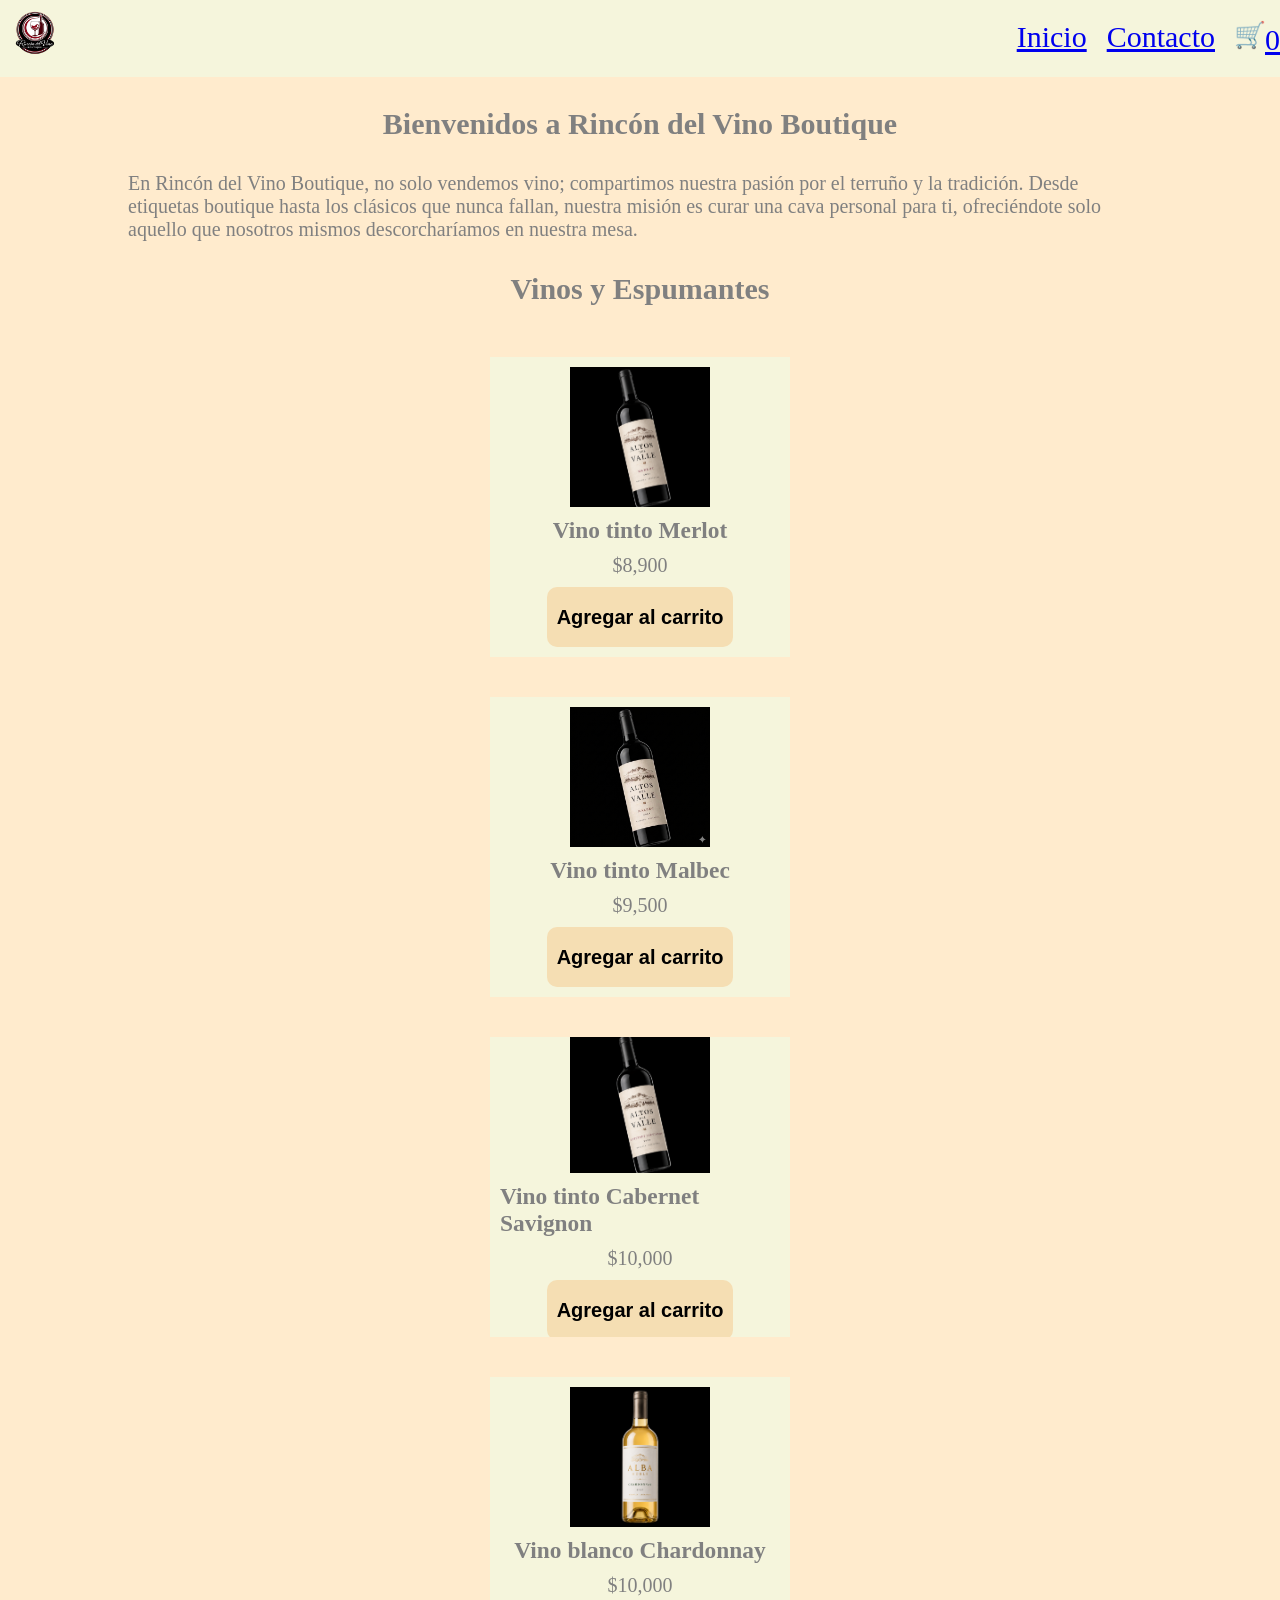
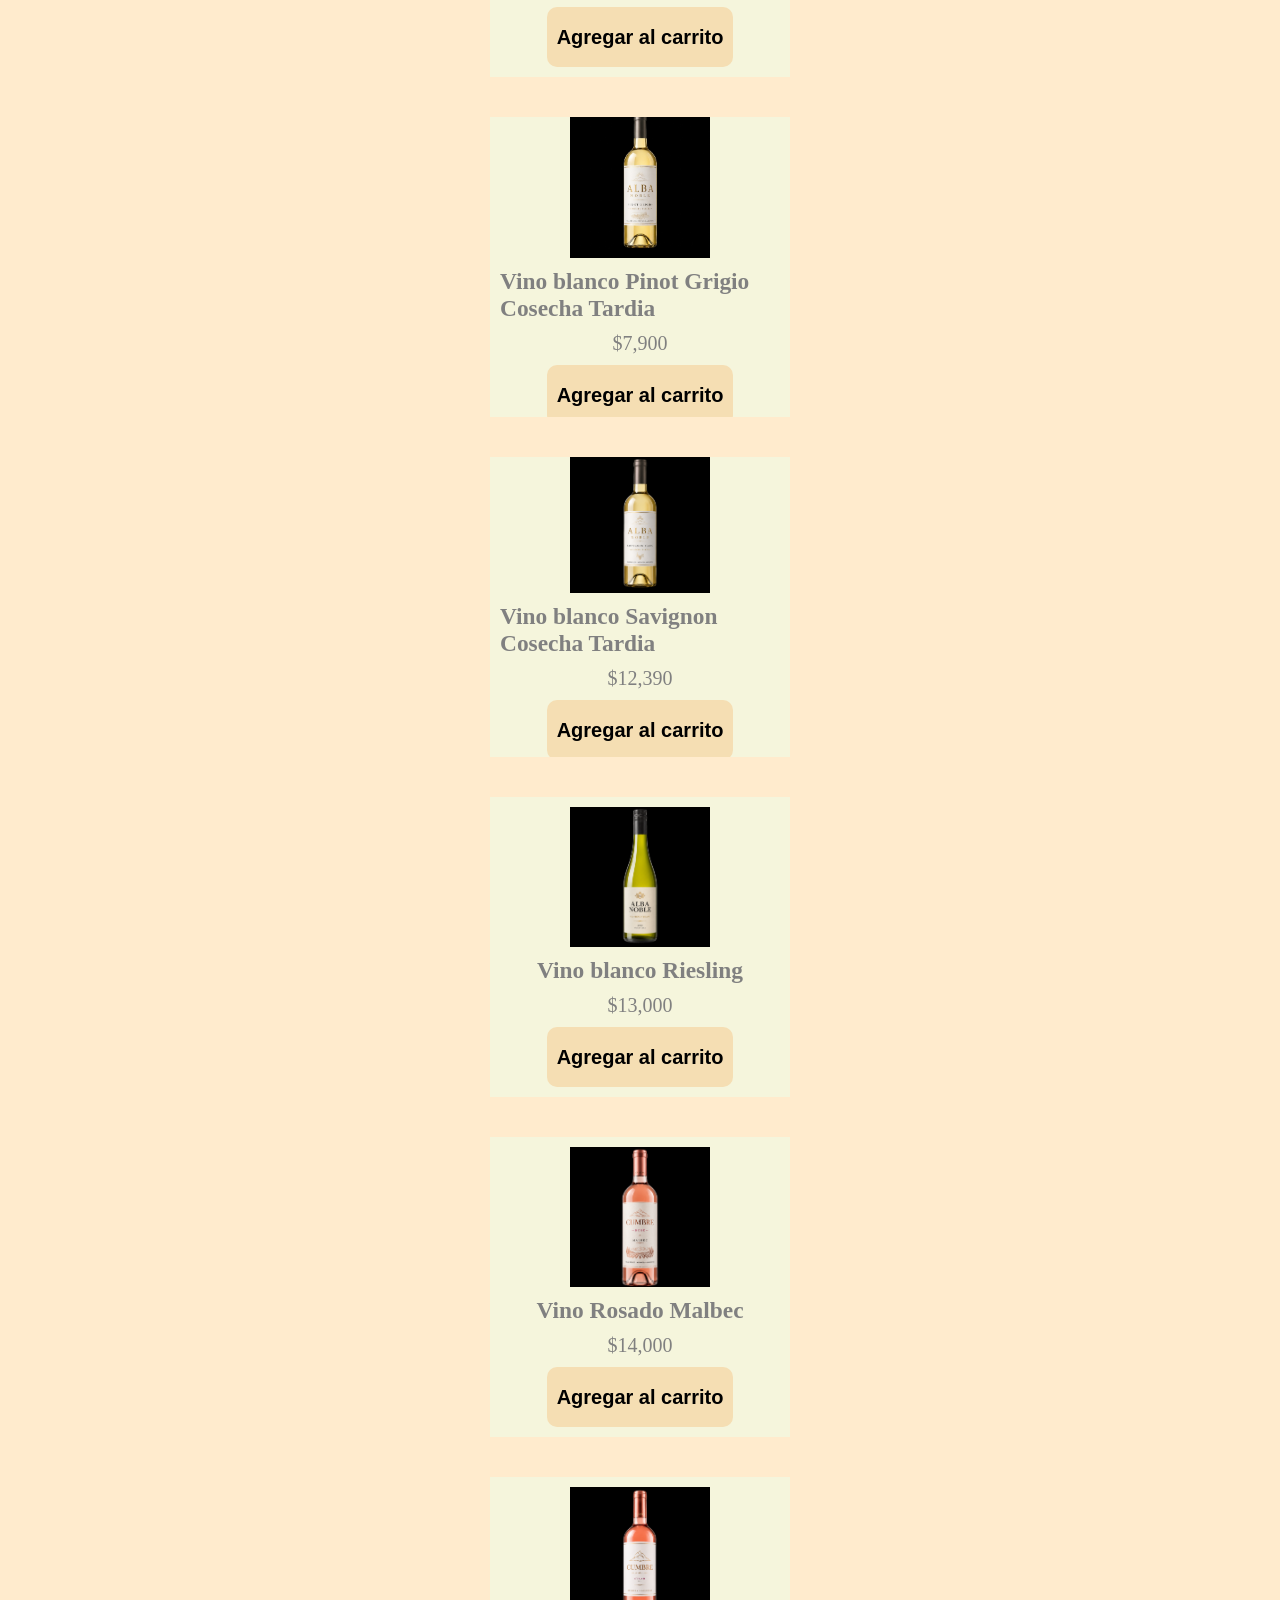
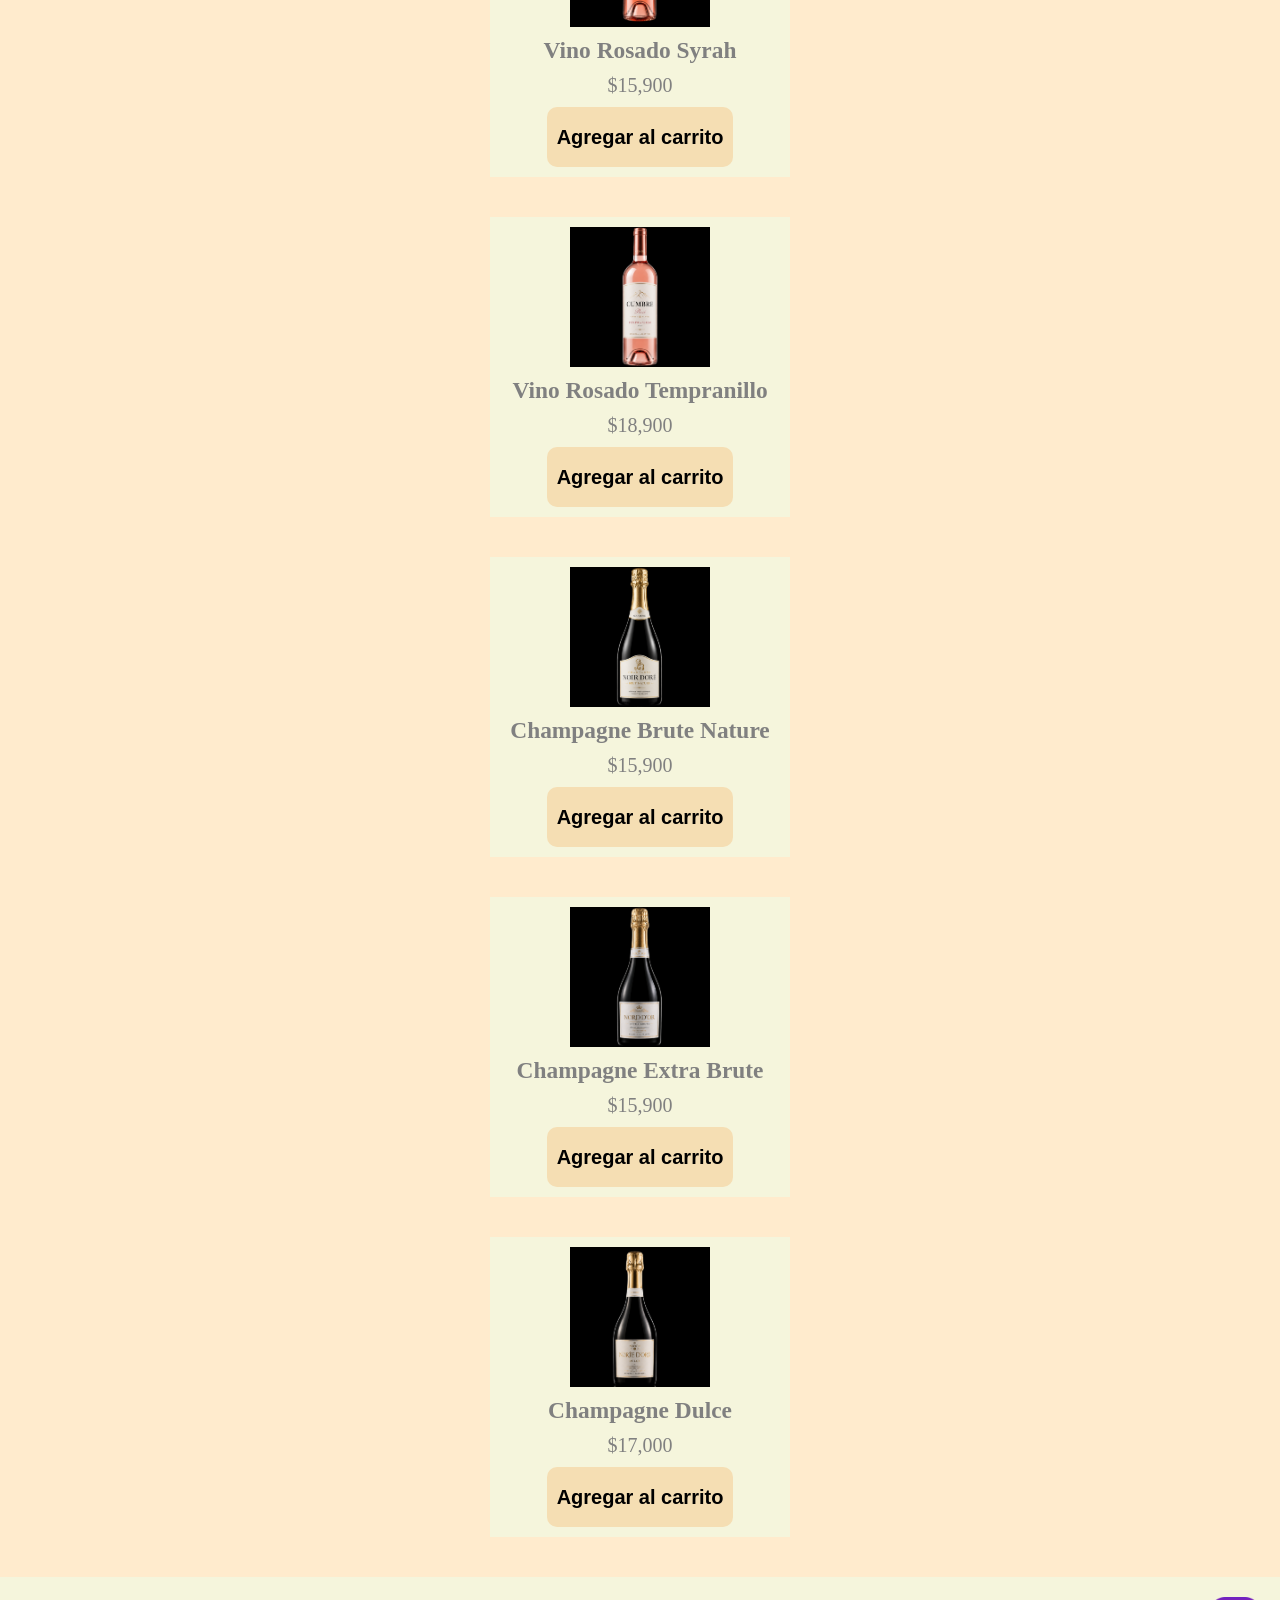
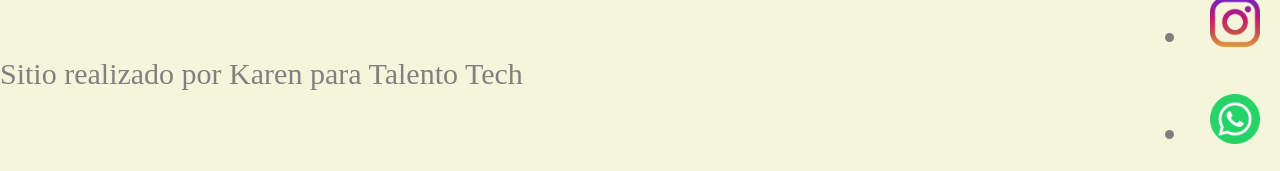
==== index.html @ 7bcacf27 "Primer commit - proyecto inicial" ====
<!doctype html>
<html lang="en">
  <head>
    <meta charset="UTF-8" />
    <meta name="viewport" content="width=device-width, initial-scale=1.0" />
    <link
      href="https://fonts.googleapis.com/css2?family=Poppins:wght@100;400;600;700;800&display=swap"
      rel="stylesheet"
    />
    <link rel="stylesheet" href="./css/styles.css" />

    <title>Document</title>
  </head>

  <body>
    <header>
      <div class="logo">
        <img src="./imagen4/logo1.png" alt="imagen del logo" width="70" height="70">
      </div>
      <nav class="header-nav">
        <ul>
          <li><a href="./index.html">Inicio</a></li>
          <li><a href="../pages/contacto.html">Contacto</a></li>
          <li>
            <a href="../pages/carrito.html" class="carrito-icono"><img src="./imagen4/72.png"  width="30" height="30"><span id="contador-carrito">0</span></a>
          </li>
        </ul>
      </nav>
    </header>

    <main>
      <h1 class="titulo-home text-secondary">Bienvenidos a Rincón del Vino Boutique</h1>
      <p>
        En Rincón del Vino Boutique, no solo vendemos vino; compartimos nuestra pasión por el terruño y la tradición. Desde etiquetas boutique hasta los clásicos que nunca fallan, nuestra misión es curar una cava personal para ti, ofreciéndote solo aquello que nosotros 
        mismos descorcharíamos en nuestra mesa.
      </p>

      <section>
        <h2 class="titulo-productos">Vinos y Espumantes</h2>

        <div id="contenedor-tarjetas" class="contenedor-tarjetas"></div>
        <!--Tarjetas-->
      </main>
  <footer>
      <p>Sitio realizado por Karen para Talento Tech</p>
      <nav>
        <ul class="footer-list">
          <li><img src="./imagen4/instagram.png" alt="logo de instagram" /></li>
          <li><img src="./imagen4/social.png" alt="logo de whatsapp" /></li>
        </ul>
      </nav>
    </footer>
    <script src="./js/index.js" type="module"></script>
  </body>
</html>
---- css/styles.css ----
* {
  margin: 0;
  padding: 0;
  box-sizing: border-box;
}

html {
  font-size: 62.5%;
}

body {
  font-family:
    "relaway",
    fira sans;
  font-size: 2rem;

  background: blanchedalmond;
  color: gray;
  display: flex;
  flex-direction: column;
  height: 100vh;
}
main {
  width: 80%;
  margin: auto;
  padding-bottom: 2rem;
  flex: 2;
  display: flex;
  flex-direction: column;
  align-items: center;
}
h1 {
  font-size: 3rem;
  font-weight: 800;
  line-height: 1.15;
  margin: 3rem 0;
}

h2 {
  font-size: 3rem;
  line-height: 1.2;
  text-align: center;
  margin: 3rem 0;
}

.btn {
  border: none;
  font-size: 2rem;
  font-weight: bold;
  line-height: 1.2;
  text-align: center;
  padding: 18px 10px;
  align-items: flex-start;
  border-radius: 1rem;
  color: black;
  background-color: wheat;
}

.btn-eliminar-carrito {
  background-color: wheat;
}
.btn-vaciar-carrito {
  background-color: #f7bb2b;
  color: #1d1a20;
}
.btn-vaciar-carrito:hover {
  background-color: wheat;
}

header,
footer {
  color: gray;
  align-items: center;
  align-self: center;
  background-color: beige;
  font-size: 3rem;

  width: 100%;
  display: flex;
  justify-content: space-between;
}

.div-logo {
  margin-left: 2rem;
  font-weight: bold;
}

.logo.header-nav ul li a {
  text-decoration: none;
  font-size: 3rem;
  background-color: beige;
  color: inherit;
  display: inline-block;

  padding: 2rem;
}

.header-nav ul {
  list-style: none;
  display: flex;
  gap: 2rem;
}

.footer-list img {
  width: 5rem;
  align-self: center;
}
.footer-list li {
  padding: 2rem;
}

.parrafo {
  width: 80%;
  text-align: center;
  font-size: 3rem;
  padding: 3rem;
}
.contenedor-tarjetas {
  flex-direction: column;
  border-radius: 1rem;
  overflow: hidden;
  display: flex;
  justify-content: center;
  align-items: flex-start;
  flex-wrap: wrap;

  gap: 2rem;
  padding-bottom: 2rem;
}

.card {
  background-color: beige;
  color: gray;
  margin-top: 2rem;
  font-size: 2rem;
  width: 30rem;
  display: flex;
  flex: 0 0 30rem;
  padding: 1rem;
  flex-direction: column;
  align-items: center;
  gap: 1rem;
  align-self: center;
  overflow: hidden;
  justify-content: center;
}

.card img {
  width: 50%;
  height: 150px;
  object-fit: cover;
}

.titulo-contacto {
  margin: 2rem 0;
}

.form-contacto {
  background-color: beige;
  color: gray;
  width: 100%;
  max-width: 50rem;
  font-size: 2 rem;
  padding: 3rem;

  border-radius: 1rem;
  box-shadow: 0 10px 30px rgba(0, 0, 0, 0.15);
}
.grupo-input,
.grupo-input textarea {
  display: flex;
  flex-direction: column;

  gap: 0.8rem;
  margin-bottom: 3rem;
}

.grupo-input textarea {
  min-height: 10rem;
  resize: vertical;
}

mensaje-carrito-vacio {
  font-size: 2.5rem;
  text-align: center;
  margin-top: 2rem;
}
.acciones-carrito {
  margin-top: 2rem;
}

@media (max-width: 600px) {
  .header,
  footer {
    flex-direction: column;
    gap: 1rem;
  }

  .header-nav,
  .div-logo {
    margin: 0;
  }
}
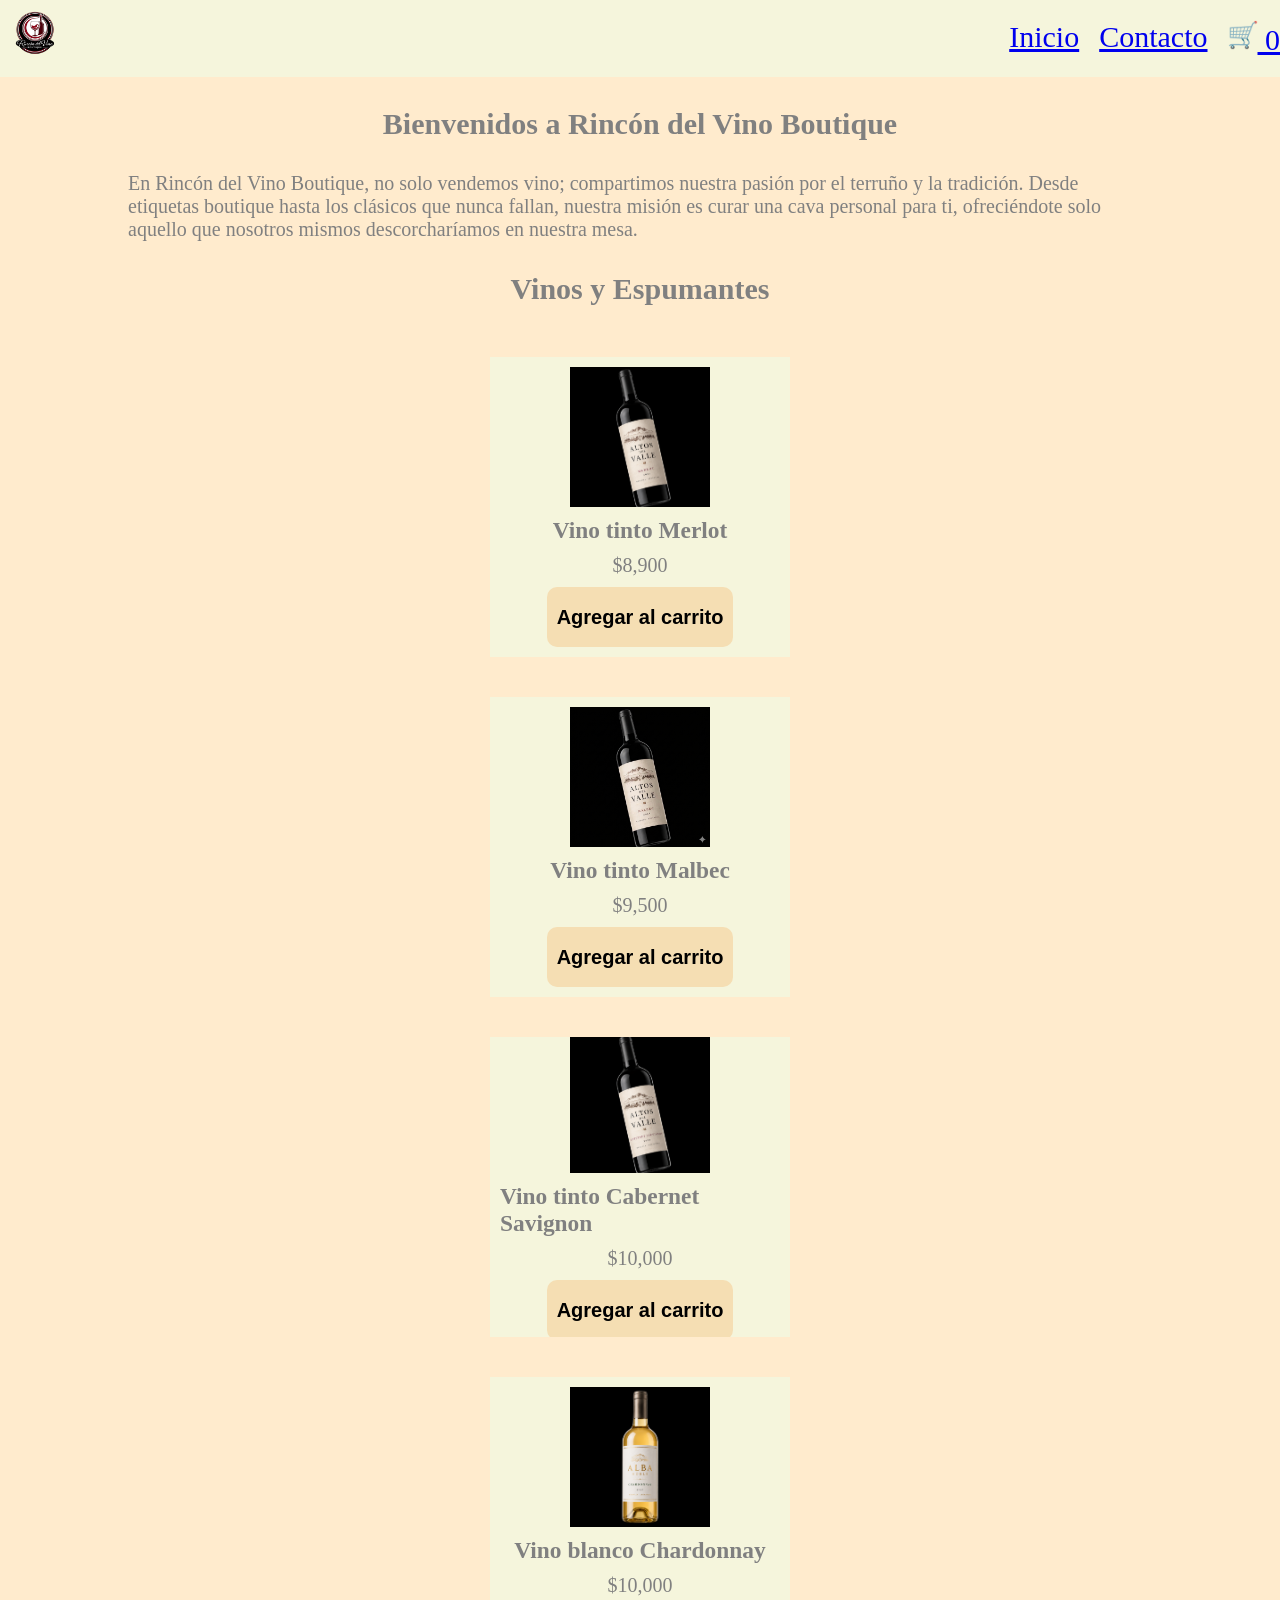
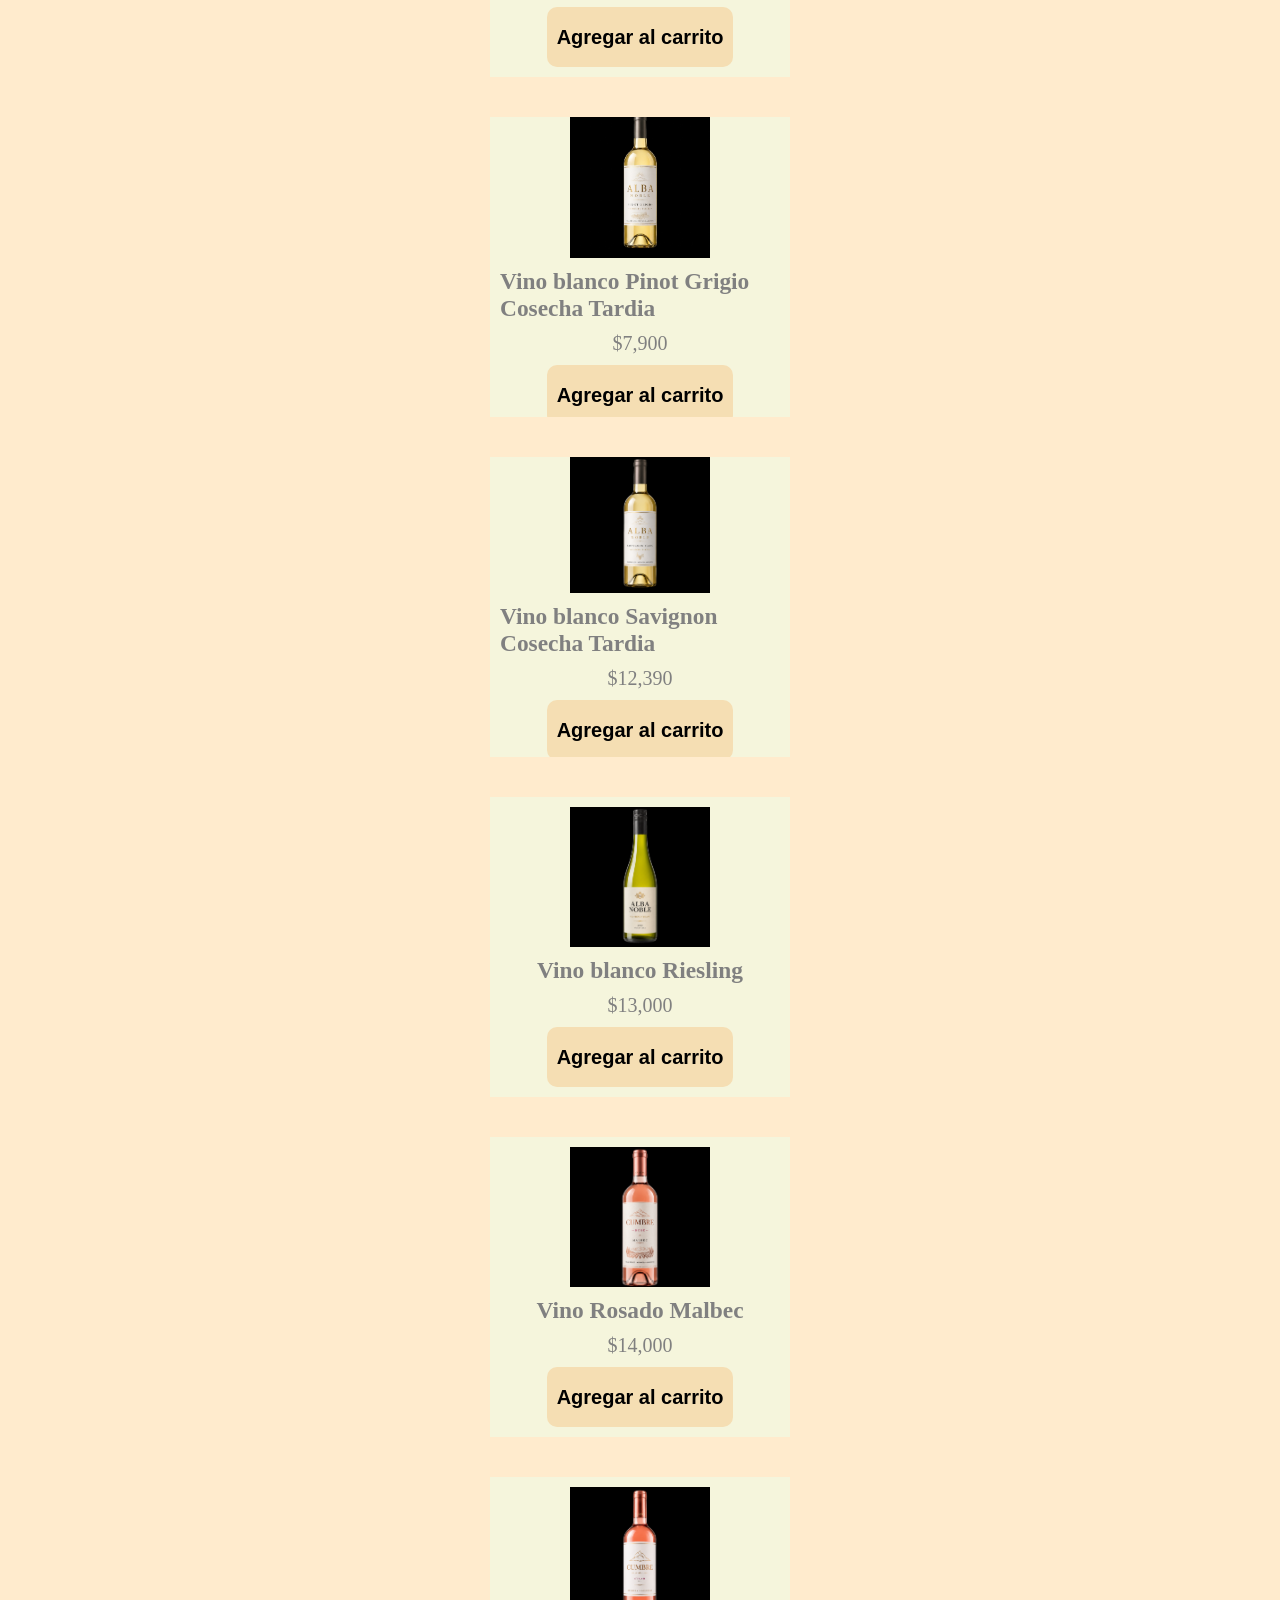
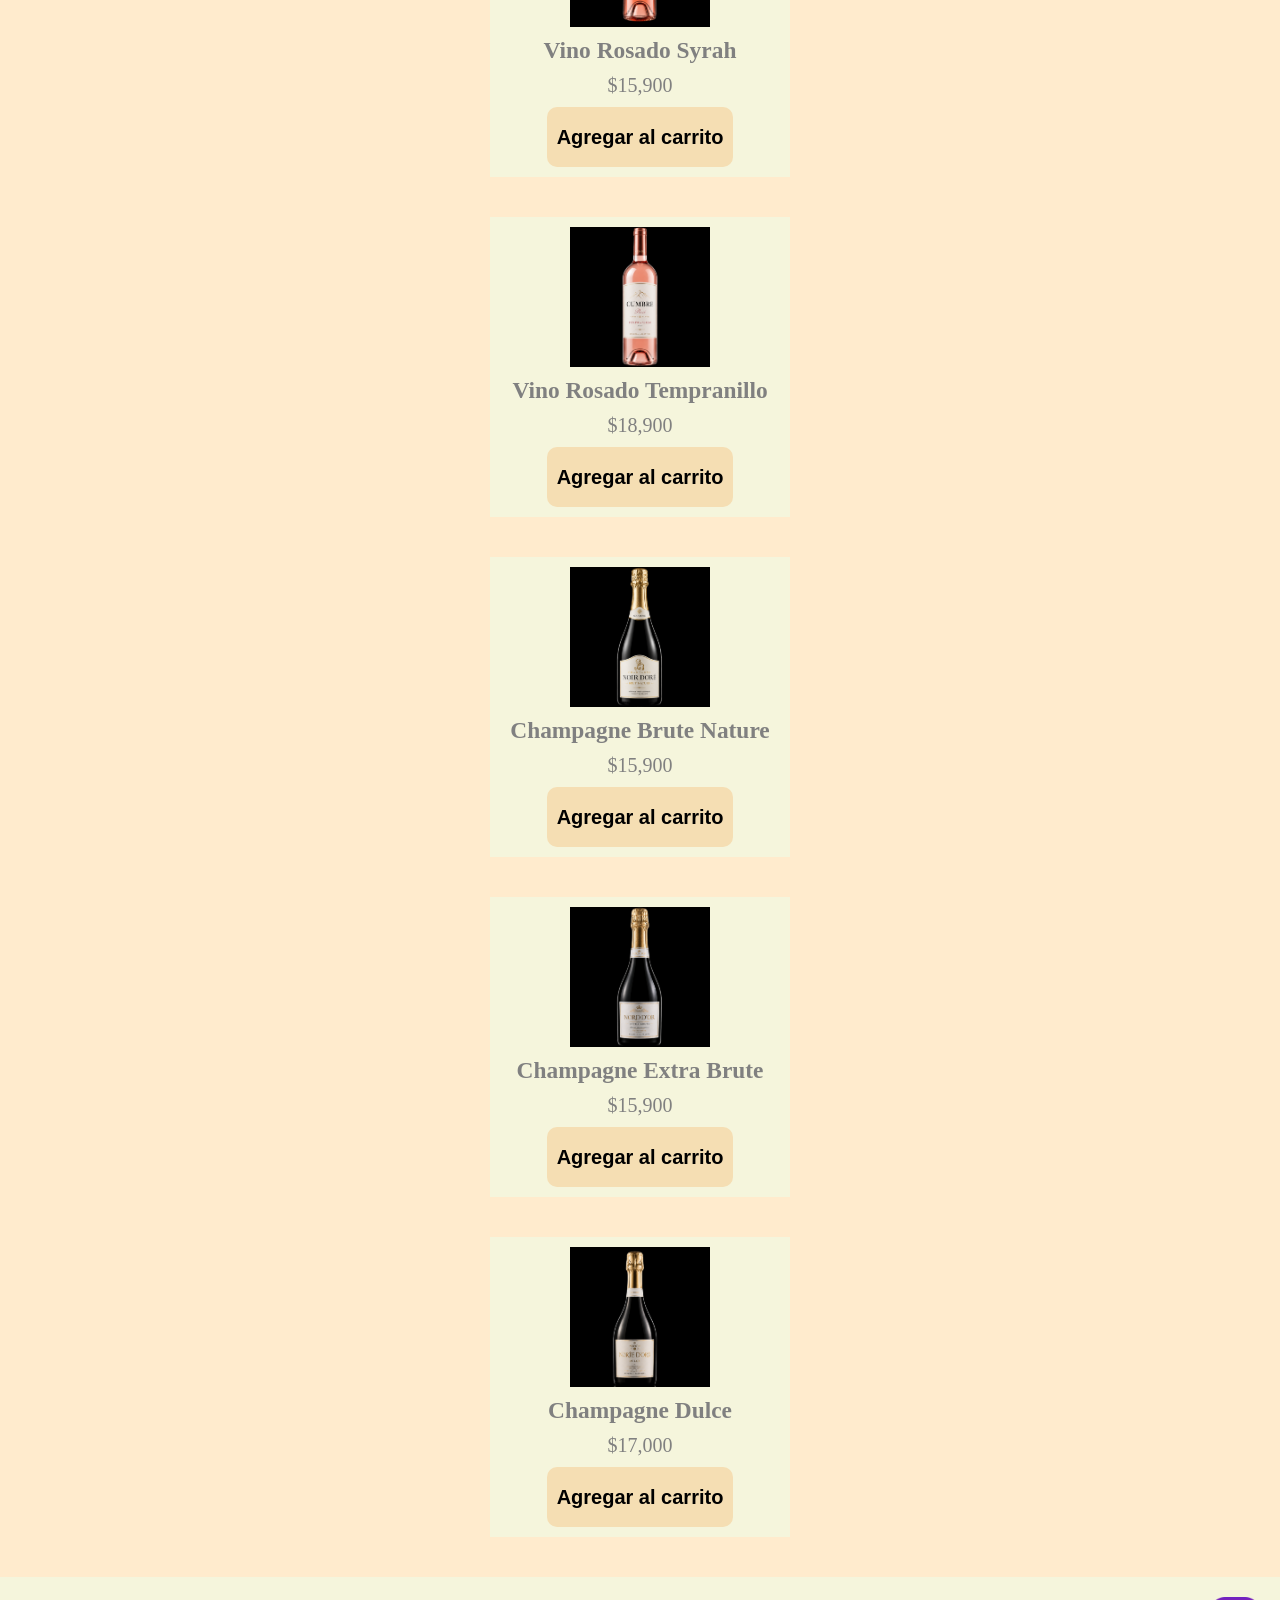
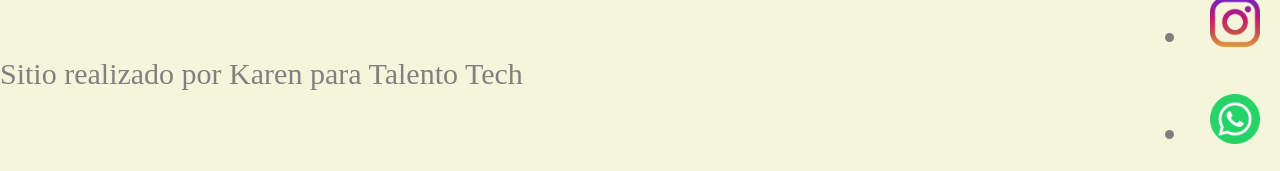
==== commit 6598c175: "~ ~ Actualización del carrito y páginas de contacto" ====
--- a/index.html
+++ b/index.html
@@ -13,16 +13,19 @@
   </head>
 
   <body>
-    <header>
+    <header class="header">
       <div class="logo">
         <img src="./imagen4/logo1.png" alt="imagen del logo" width="70" height="70">
       </div>
       <nav class="header-nav">
         <ul>
           <li><a href="./index.html">Inicio</a></li>
-          <li><a href="../pages/contacto.html">Contacto</a></li>
+          <li><a href="./pages/contacto.html">Contacto</a></li>
           <li>
-            <a href="../pages/carrito.html" class="carrito-icono"><img src="./imagen4/72.png"  width="30" height="30"><span id="contador-carrito">0</span></a>
+            <a href="./pages/carrito.html" class="carrito-icono">
+              <img src="../imagen4/72.png"  width="30" height="30">
+              <span id="contador-carrito">0</span>
+            </a>
           </li>
         </ul>
       </nav>
